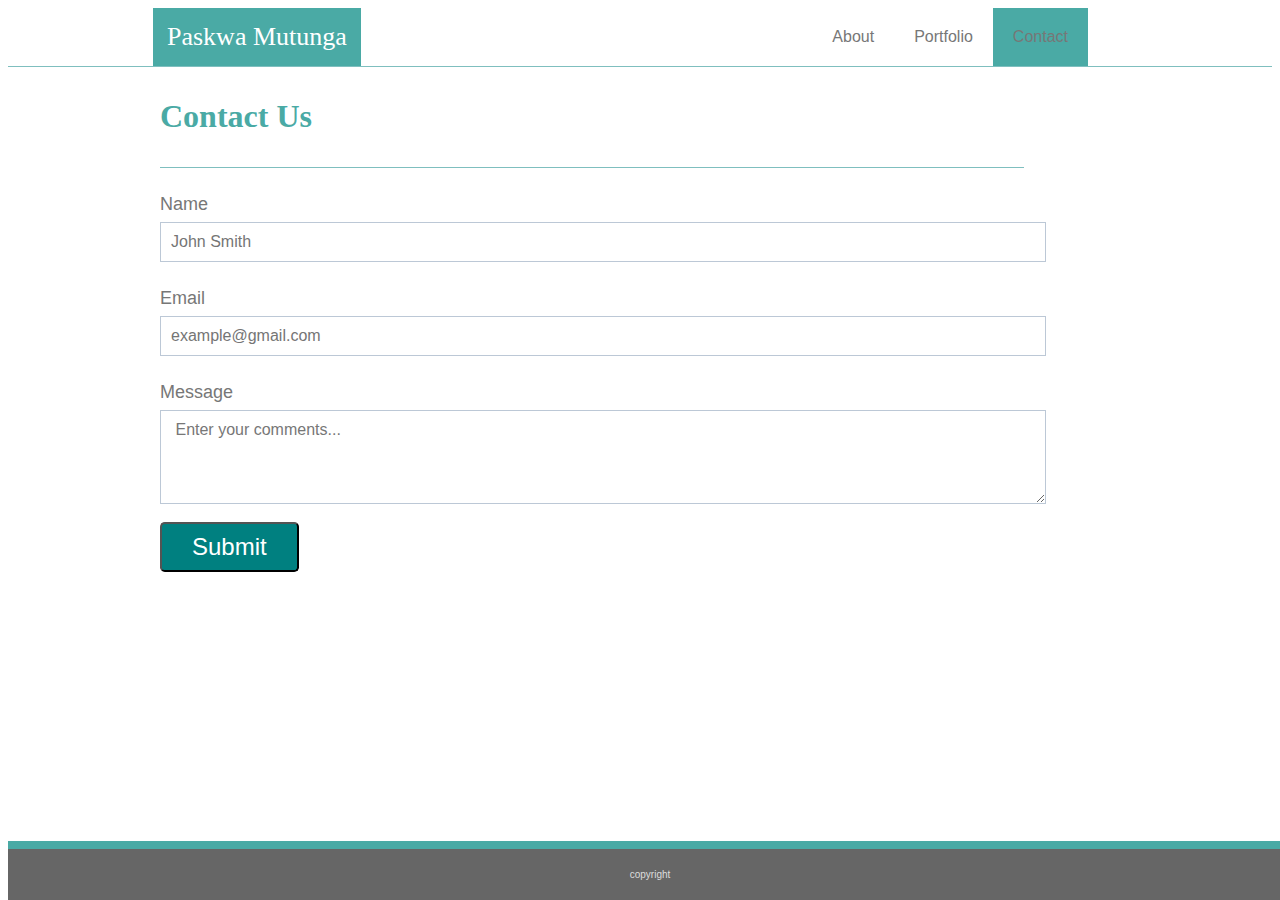
==== contact.html @ 3e225f2f "initial files for responsive portfolio" ====
<!DOCTYPE html>
<html lang="en-CA">
    <head>
            <meta charset="UTF-8"> <!--what does this do?-->
            <title>Paskwa Mutunga Portfolio</title> <!--This appears at the top of the browser and is used by Google-->
            <!-- <link rel="stylesheet" type="text/css" href="assets/css/reset.css"> this is the link to the css reset file -->
            <link rel="stylesheet" type="text/css" href="assets/css/style.css"> <!--this is the link to the css file-->

    </head>

    <body>
        <!-- Top Navigation -->
            <div id="navcontainer">
                <p id="logo"> Paskwa Mutunga </p>
                <nav>
                    <ul>
                        <li><a href="index.html">About</a> </li>
                        <li><a href="portfolio.html">Portfolio</a> </li>
                        <li class="active"><a href="contact.html">Contact</a> </li>

                    </ul>
                </nav>
            </div>
            
        <!-- Main Content Area -->
           <div id="maincontent">
                <h1>Contact Us</h1>
                <form action="https://www.linkedin.com/in/paskwa/" method="GET">
                   <p>Name <input type="text" name = "name" placeholder="John Smith"></p> 
                   <p>Email <input type="email" name = "email" placeholder="example@gmail.com"></p>
                   <p>Message <textarea name="comments" cols="30" rows = "4"> Enter your comments...</textarea></p>
                   <button>Submit</button>
                </form>
           </div>
    <!-- -->
            <footer>
                copyright
            </footer>

        
    </body>
</html>
---- assets/css/style.css ----
/* Styling for the top navigation */

#navcontainer {
    width: 100%;
    margin: 0 auto;
    overflow: auto;
    border-bottom: 1px solid rgb(0,128,128, 0.5);
}


nav ul{
        list-style-type: none;
        margin:0;
        padding: 0;
        overflow: hidden;
        float: right;
        position: absolute;
        right: 15%;
    }

    nav li {
           text-align: right;
           float: left;
    }

    nav li a {
        display: block;  /* this makes the whole block clickable */
        color: #777777;
        text-align: center;
        padding: 20px;
        text-decoration: none; /* remove underline */
    }



 /* adding active and hover effect */

nav li:hover {
    background:#b6dddb;
    color: black;
}

.active {
    background-color: #4aaaa5;
   
}

/* logo */

#logo {
    background: #4aaaa5;
    color: white;
    font-family: 'Georgia', 'Times', 'Times New Roman', 'serif';
    float: left;
    font-size: 26px;
    margin: 0px 0px 0px 145px;
    padding: 14px;

}

 /* Summary*/
#summary {
    background: white;
}


#maincontent {
    width: 960px;
    margin: 0 auto;
    padding-bottom: 60px;
    background:#ffffff;
    overflow: hidden; /*I found that this helped the divs stay in the maincontent div */
   
}

body {
    color: #777777;
    font-family: Arial, Helvetica, sans-serif;
    background: #ffffff;
}



heading {
    background: #4aaaa5;
    font-size: 20px;
    position: fixed;
    top:0;
    left:150px;
    color: aliceblue;
    padding: 20px;
    margin: 0;
    }



 h1 {
     color: #4aaaa5;
     font-family: Georgia, 'Times New Roman', Times, serif;
     padding: 10px 0px;
     
 }


 #portrait {
     width: 150px;
     height: 150px;
     float: left;
     margin: 0px 20px 20px 0px;
     border-radius: 0.5em;
 }



 /* Portfolio page styling */
 .port {
     width: 200px;
     height: 200px;
     margin: 20px;
     float: left;
     
 }
.port p{
    background:rgba(0,128,128,0.8);
    padding: 20px;
    text-align: center;
    margin-top: 140px;
    color: #ffffff;
 
    

}
 #port1{

    background-image: url('../images/Scrum.jpg');
     
 }

 #port2{
     background-image: url('../images/Business\ Analysis.jpg')
    
 }

 #port3{
     background-image: url('../images/Project\ Management.jpg');
     clear: left;

 } 

 #port4 {
     background-image: url('../images/Digital\ Strategy.jpg');
  }

 #port5 {
    
    background-image: url('../images/Web\ Development.jpg');
    clear:left;
    
} 


 /* Contact page styling */

 form{
     border-top: 1px solid rgb(0,128,128, 0.5);
     font-family: Arial, Helvetica, sans-serif;
     font-size: 18px;
     line-height: 2em;
     width:90%;
 }

 input, textarea {
     font-family: Arial, Helvetica, sans-serif;
     border: 1px solid rgba(121, 145, 173, 0.5);
     font-size: 16px;
     padding: 10px;
     display: block;
     margin-bottom: 10px;
     width: 100%;
     color: #777777;
    }

  input:hover, textarea:hover {
      background: #d4faf8;
  }

  button {
      text-align: center;
      background: teal;
      font-family: Arial, Helvetica, sans-serif;
      font-size: 24px;
      color: #ffffff;
      padding: 5px 30px;
      line-height: 1.5;
      border-radius: 0.3rem;
  }

  button:hover {
    background: #437976;
  }

  button:focus {
      background: #049c95;
  }
 /* footer */

 footer {

    background: #666666;
    position: fixed;
    bottom: 0;
    border-top: 8px solid #4aaaa5;
    width: 100%;
    font-size: 10px;
    padding: 20px 2px;
    text-align: center;
    color: #dddddd;
    }
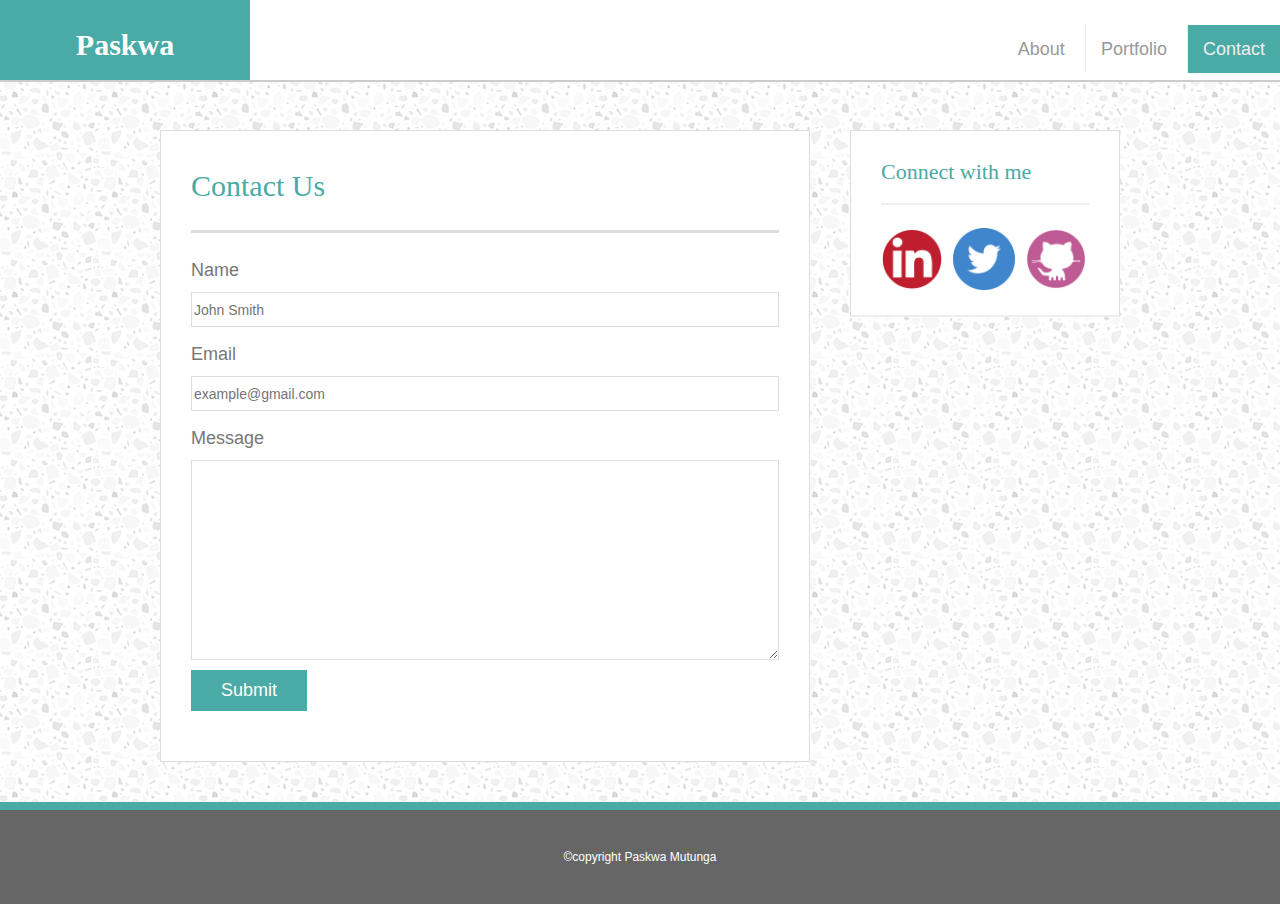
==== commit 0f798b3f: "responsive portfolio desktop design - Nov 22 2018 3.10pm" ====
--- a/contact.html
+++ b/contact.html
@@ -3,38 +3,61 @@
     <head>
             <meta charset="UTF-8"> <!--what does this do?-->
             <title>Paskwa Mutunga Portfolio</title> <!--This appears at the top of the browser and is used by Google-->
-            <!-- <link rel="stylesheet" type="text/css" href="assets/css/reset.css"> this is the link to the css reset file -->
+            <link rel="stylesheet" type="text/css" href="assets/css/reset.css"> <!--this is the link to the css reset file-->
             <link rel="stylesheet" type="text/css" href="assets/css/style.css"> <!--this is the link to the css file-->
 
     </head>
 
     <body>
         <!-- Top Navigation -->
-            <div id="navcontainer">
-                <p id="logo"> Paskwa Mutunga </p>
+        <header id="masthead">
+                <a href="index.html" id="logo">Paskwa</a>
                 <nav>
-                    <ul>
-                        <li><a href="index.html">About</a> </li>
-                        <li><a href="portfolio.html">Portfolio</a> </li>
-                        <li class="active"><a href="contact.html">Contact</a> </li>
-
-                    </ul>
+                    <a href="index.html">About</a>
+                    <a href="portfolio.html">Portfolio</a>
+                    <a class="active" href="contact.html"> Contact</a>
                 </nav>
-            </div>
+            </header>
             
         <!-- Main Content Area -->
-           <div id="maincontent">
+           <div id="main-container"class="container">
+                <section class="main-section">
                 <h1>Contact Us</h1>
-                <form action="https://www.linkedin.com/in/paskwa/" method="GET">
-                   <p>Name <input type="text" name = "name" placeholder="John Smith"></p> 
-                   <p>Email <input type="email" name = "email" placeholder="example@gmail.com"></p>
-                   <p>Message <textarea name="comments" cols="30" rows = "4"> Enter your comments...</textarea></p>
-                   <button>Submit</button>
-                </form>
+                    <form id = "contact-form">
+                    <ul>
+                        <li>
+                            <label for="name">Name</label>
+                            <input type="text" name="name" id="name" placeholder="John Smith" required="required">
+                        </li>
+                        <li>
+                            <label for="email">Email</label>
+                            <input type="email" name="email" type="email" placeholder="example@gmail.com" required="required">
+                        </li>
+                        <li>
+                            <label for="message">Message</label>
+                            <textarea name="message" id="message" required="required"></textarea>
+                        </li>
+                        <li>
+                            <input type="submit" name="submit">
+                        </li>
+                    </ul>
+                    </form>
+
+
+                </section>
+
+                <section class="sidebar">
+                        <div id="connect">
+                                <h2> Connect with me</h2>
+                                <img class="social" src="assets/images/linkedinred.png" alt="LinkedIn Icon">
+                                <img class="social" src="assets/images/twitterblue.png" alt="Twitter icon">
+                                <img class = "social" src="assets/images/githubpurple.png" alt="GitHub icon" srcset="">
+                        </div>
+            </section>
            </div>
     <!-- -->
             <footer>
-                copyright
+                &copy;copyright Paskwa Mutunga
             </footer>
 
         
--- a/assets/css/style.css
+++ b/assets/css/style.css
@@ -1,218 +1,292 @@
-/* Styling for the top navigation */
-
-#navcontainer {
-    width: 100%;
-    margin: 0 auto;
-    overflow: auto;
-    border-bottom: 1px solid rgb(0,128,128, 0.5);
-}
-
-
-nav ul{
-        list-style-type: none;
-        margin:0;
-        padding: 0;
-        overflow: hidden;
-        float: right;
-        position: absolute;
-        right: 15%;
-    }
-
-    nav li {
-           text-align: right;
-           float: left;
-    }
-
-    nav li a {
-        display: block;  /* this makes the whole block clickable */
-        color: #777777;
-        text-align: center;
-        padding: 20px;
-        text-decoration: none; /* remove underline */
-    }
-
-
-
- /* adding active and hover effect */
-
-nav li:hover {
-    background:#b6dddb;
-    color: black;
-}
-
-.active {
-    background-color: #4aaaa5;
-   
-}
-
-/* logo */
-
-#logo {
-    background: #4aaaa5;
-    color: white;
-    font-family: 'Georgia', 'Times', 'Times New Roman', 'serif';
-    float: left;
-    font-size: 26px;
-    margin: 0px 0px 0px 145px;
-    padding: 14px;
-
-}
-
- /* Summary*/
-#summary {
-    background: white;
-}
-
-
-#maincontent {
-    width: 960px;
-    margin: 0 auto;
-    padding-bottom: 60px;
-    background:#ffffff;
-    overflow: hidden; /*I found that this helped the divs stay in the maincontent div */
-   
+/* Styling for all elements */
+
+* {
+    box-sizing: border-box; /* This ensures padding and margin are included in total div space */
 }
 
 body {
+    font-size: 18px;
+    line-height: 34px;
     color: #777777;
     font-family: Arial, Helvetica, sans-serif;
+    background: url('../images/light-grey-terrazzo.png');
+  
+}
+
+
+
+/* Style common elements on all pages. Header, footer, contact */
+
+/* Header */
+ 
+#masthead {
     background: #ffffff;
-}
-
-
-
-heading {
+    margin: 0 0 30px; /* Top and right=0 and bottom and left 30?*/
+    z-index: 99;
+    color: #ffffff;
+    overflow: auto;
+    border-bottom: 2px solid #cccccc;
+    position: fixed;
+    width: 100%;
+}
+
+#logo {
+    width: 250px;
+    height: 80px;
     background: #4aaaa5;
-    font-size: 20px;
-    position: fixed;
-    top:0;
-    left:150px;
-    color: aliceblue;
-    padding: 20px;
-    margin: 0;
+    float: left;
+    font-family: Georgia, 'Times New Roman', Times, serif;
+    text-align: center;
+    line-height: 90px;
+    color: #ffffff;
+    font-weight: 700;
+    font-size: 30px;
+    text-decoration: none;
+}
+
+nav {
+    float: right;
+    margin-top: 25px;
+}
+
+nav a{
+    color: #999999;
+    text-decoration: none;
+    margin:0 auto;
+    display: inline-block; /* links lay next to each other instead of stacked on top of each other*/
+    border-left: 1px solid #efefef; /* creates lines on nav bar */
+    padding:15px;
+    line-height: 18px;
+  }
+
+nav a:first-child {
+    border-left: 0 none; /* first link has no left border*/
+}
+
+.active {
+    background: #4aaaa5;
+    color: #efefef;
+}
+
+/* headings, paragraphs */
+
+h1, h2, h3, p {
+    margin-bottom: 20px;
+
+}
+
+h1, h2, h3 {
+    font-family: Georgia, 'Times New Roman', Times, serif;
+    font-weight: 700px;
+    color: #4aaaa5;
+}
+
+h1 {
+    font-size: 30px;
+    line-height: 49px;
+    border-bottom: 3px solid #ddd;
+    padding-bottom: 20px;
+}
+
+h2, h3 {
+    font-size: 22px;
+}
+
+p:last-child {
+    margin-bottom: 0;
+    color: red;
+}
+
+/* content container */
+
+/* Entire page */
+
+.container {
+    width: 100%;
+    max-width: 960px;
+    margin: 0 auto;
+    clear: both;
+}
+
+/* Main content section */
+#main-container {
+    padding-top: 130px; /* why do we need this?*/
+
+}
+
+.main-section{
+    background: #ffffff;
+    padding: 30px;
+    margin: 0 0 40px 0; /* Top, Right, Bottom, Left */
+    width: 100%; /*itmens take 100% of container */
+    max-width: 650px;
+    float: left;
+    border: 1px solid #ddd;
+
+}
+
+/*Side bar - Connect with me*/
+
+.sidebar {
+
+    background: #ffffff;
+    padding: 30px;
+    width: 100%;
+    max-width: 270px;
+    float: right;
+    border: 1px solid #ddd;
+    margin-bottom: 20px;
+}
+
+.social {
+    width: 62px;
+    height: 62px;
+    margin-top: 8px;
+    margin-right: 5px;
     }
 
-
-
- h1 {
-     color: #4aaaa5;
-     font-family: Georgia, 'Times New Roman', Times, serif;
-     padding: 10px 0px;
-     
- }
-
-
- #portrait {
-     width: 150px;
-     height: 150px;
-     float: left;
-     margin: 0px 20px 20px 0px;
-     border-radius: 0.5em;
- }
-
-
-
- /* Portfolio page styling */
- .port {
-     width: 200px;
-     height: 200px;
-     margin: 20px;
-     float: left;
-     
- }
-.port p{
-    background:rgba(0,128,128,0.8);
-    padding: 20px;
+.social:last-child {
+    margin-right: 0;
+
+}
+
+h3, .sidebar, h2 {
+    border-bottom: 2px solid #eee;
+    padding-bottom: 20px;
+    margin-bottom: 15px;
+    line-height: 22px;
+}
+
+/* Footer */
+
+
+footer {
+    background: #666666;
+    color: #ffffff;
+    padding: 30px 0;
+    clear: both;
+    border-top: 8px solid #4aaaa5;
+    font-size: 12px;
     text-align: center;
-    margin-top: 140px;
-    color: #ffffff;
+
+}
+
+
+/* About Page Styling */
+
+.authport {
+    width:200px;
+    height: auto;
+    margin-top: 10px;
+    float: left;
+    margin-right: 25px;
+    border-radius: 1.2rem;
+}
+
+/* Portfolio Page styling */
+.port {
+    width:200px;
+    height: 200px;
+    margin-top: 10px;
+    float: left;
+    margin-right: 25px;
+   
+}
+
+.work {
+   /* border: 1px solid red; */
+   width: 274px;
+   height: 200px;
+   /* overflow:auto;
+   position: relative; */
+   float: left;
+   margin: 20px 0 25px;
+   
+}
+
+.work:nth-child(even){
+    margin-right: 40px; /*this pushes the image down the page */
+}
+
+/* Format the images so they fit into the entire div */
+
+.work img {
+  width:100%;
+  border: 0 none;
  
-    
-
-}
- #port1{
-
-    background-image: url('../images/Scrum.jpg');
-     
- }
-
- #port2{
-     background-image: url('../images/Business\ Analysis.jpg')
-    
- }
-
- #port3{
-     background-image: url('../images/Project\ Management.jpg');
-     clear: left;
-
- } 
-
- #port4 {
-     background-image: url('../images/Digital\ Strategy.jpg');
-  }
-
- #port5 {
-    
-    background-image: url('../images/Web\ Development.jpg');
-    clear:left;
-    
-} 
-
-
- /* Contact page styling */
-
- form{
-     border-top: 1px solid rgb(0,128,128, 0.5);
-     font-family: Arial, Helvetica, sans-serif;
-     font-size: 18px;
-     line-height: 2em;
-     width:90%;
- }
-
- input, textarea {
-     font-family: Arial, Helvetica, sans-serif;
-     border: 1px solid rgba(121, 145, 173, 0.5);
-     font-size: 16px;
-     padding: 10px;
-     display: block;
-     margin-bottom: 10px;
-     width: 100%;
-     color: #777777;
+}
+
+.worksummary {
+    border-bottom: 0;
+    background: rgba(0,128,128, 0.8);
+    color: #ffffff;
+    text-align: center;
+    clear:both; /*doing this helped size the height correctly*/
+    position: relative;
+    bottom:70px;
+    padding: 15px;
+    width: 100%;
+    line-height: 30px;
+    font-weight: 300;
+
     }
 
-  input:hover, textarea:hover {
-      background: #d4faf8;
-  }
-
-  button {
-      text-align: center;
-      background: teal;
-      font-family: Arial, Helvetica, sans-serif;
-      font-size: 24px;
-      color: #ffffff;
-      padding: 5px 30px;
-      line-height: 1.5;
-      border-radius: 0.3rem;
-  }
-
-  button:hover {
-    background: #437976;
-  }
-
-  button:focus {
-      background: #049c95;
-  }
- /* footer */
-
- footer {
-
-    background: #666666;
-    position: fixed;
-    bottom: 0;
-    border-top: 8px solid #4aaaa5;
-    width: 100%;
-    font-size: 10px;
-    padding: 20px 2px;
-    text-align: center;
-    color: #dddddd;
-    }+
+/* Contact Us Page */
+
+#contact-form ul {
+   margin-bottom: 20px;
+ 
+}
+
+#contact-form li {
+    margin-bottom: 10px;
+}
+
+ #contact-form label, input[type=text], input[type=email], textarea {
+    display: block;
+    width: 100%;
+}
+
+#contact-form label {
+    font-size: 18px;
+    font-family: Arial, Helvetica, sans-serif;
+    color: #777777;
+    margin-bottom: 5px;
+
+}
+
+input[type=text], input[type=email], textarea {
+   
+    height: 35px;
+    font-size: 14px;
+    font-family: Arial, Helvetica, sans-serif;
+    color: #777777;
+    border: 1px solid #ddd;
+}
+
+input:hover {
+    background: #c9eeeb;
+    border:1px solid #777777;
+}
+
+textarea {
+    height: 200px;
+}
+
+textarea:hover {
+    background: #c9eeeb;
+    border:1px solid #777777;
+}
+
+input[type=submit] {
+
+    border: 1px solid red;
+    background: #4aaaa5;
+    border: 0 none;
+    color: #ffffff;
+    font-size: 18px;
+    padding: 10px 30px;
+    cursor: pointer;
+
+}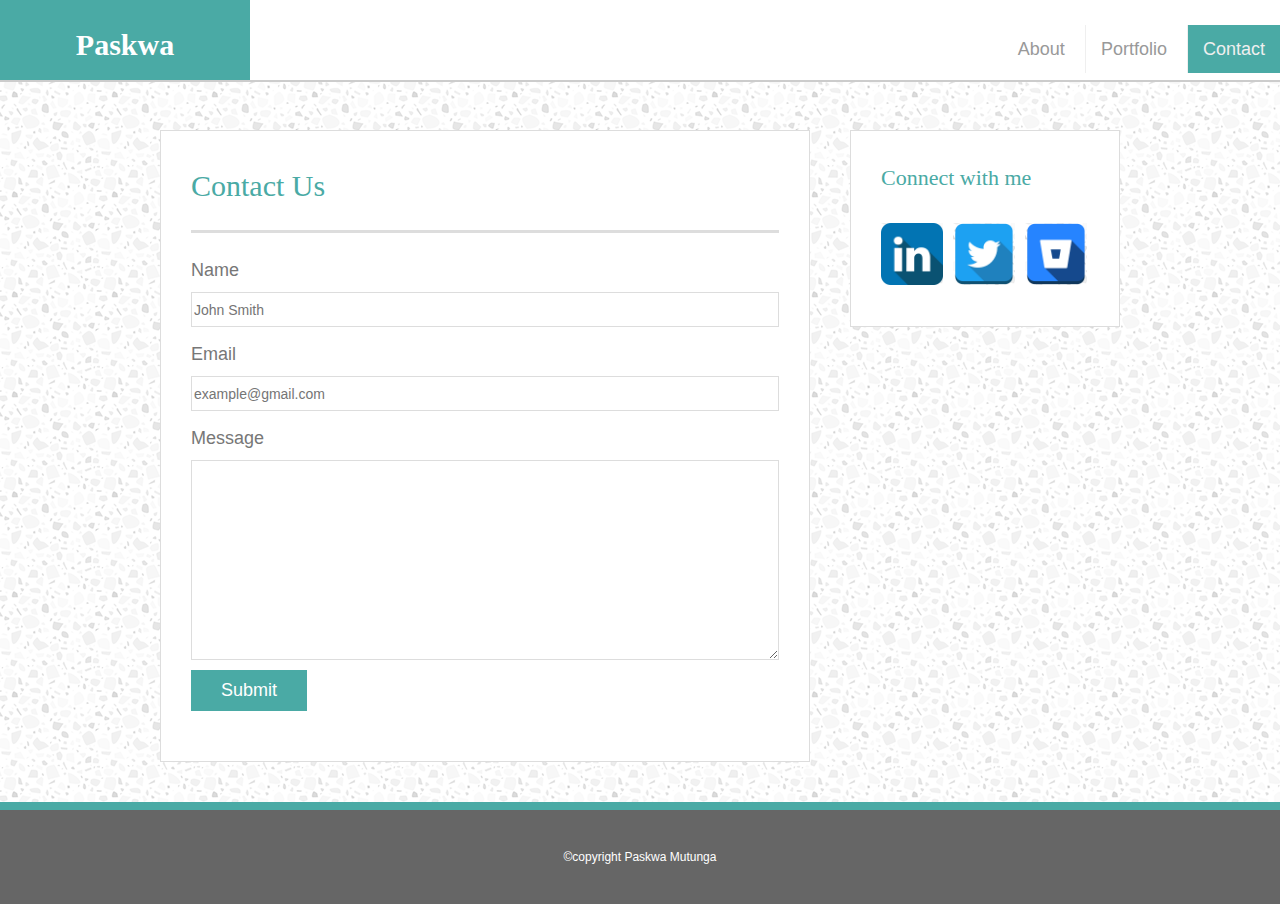
==== commit 693d7d29: "responsive portfolio 2018-Nov-22 4.35pm" ====
--- a/contact.html
+++ b/contact.html
@@ -2,6 +2,7 @@
 <html lang="en-CA">
     <head>
             <meta charset="UTF-8"> <!--what does this do?-->
+            <meta name="viewport" content="width=device-width, initial-scale=1.0"> <!--viewport gives browser instructions on how to control page dimensions-->
             <title>Paskwa Mutunga Portfolio</title> <!--This appears at the top of the browser and is used by Google-->
             <link rel="stylesheet" type="text/css" href="assets/css/reset.css"> <!--this is the link to the css reset file-->
             <link rel="stylesheet" type="text/css" href="assets/css/style.css"> <!--this is the link to the css file-->
@@ -49,9 +50,9 @@
                 <section class="sidebar">
                         <div id="connect">
                                 <h2> Connect with me</h2>
-                                <img class="social" src="assets/images/linkedinred.png" alt="LinkedIn Icon">
-                                <img class="social" src="assets/images/twitterblue.png" alt="Twitter icon">
-                                <img class = "social" src="assets/images/githubpurple.png" alt="GitHub icon" srcset="">
+                                <a href="https://www.linkedin.com/in/paskwa/"><img class="social" src="assets/images/linkedin_square.png" alt="LinkedIn Icon"></a>
+                                <a href="https://twitter.com/PaskwaMutunga"><img class="social" src="assets/images/twitter_square.png" alt="Twitter icon"></a>
+                                <a href="https://gitlab.com/pmutunga"> <img class = "social" src="assets/images/github_square.png" alt="GitHub icon" srcset=""></a>
                         </div>
             </section>
            </div>
--- a/assets/css/style.css
+++ b/assets/css/style.css
@@ -92,10 +92,7 @@
     font-size: 22px;
 }
 
-p:last-child {
-    margin-bottom: 0;
-    color: red;
-}
+
 
 /* content container */
 
@@ -138,15 +135,22 @@
     margin-bottom: 20px;
 }
 
+#connect a {
+    margin-right: 5px;
+}
+
+#connect a:last-child{
+    margin-right: 0;
+}
 .social {
     width: 62px;
     height: 62px;
     margin-top: 8px;
-    margin-right: 5px;
-    }
-
-.social:last-child {
     margin-right: 0;
+    background: url(../images/light-grey-terrazzo.png);
+      }
+
+
 
 }
 
@@ -181,6 +185,28 @@
     float: left;
     margin-right: 25px;
     border-radius: 1.2rem;
+}
+
+#skills {
+    border-top: 1px solid #cccccc;
+}
+
+strong {
+    
+    margin-top: 50px;
+    font-weight: 700;
+}
+
+#skills ul {
+    padding-left: 40px;
+    font-size: 17px;
+
+}
+
+#skills li {
+    list-style-type: disc;
+    margin-inline-start: 0px;
+    padding-inline-start: 40px;
 }
 
 /* Portfolio Page styling */
@@ -289,4 +315,23 @@
     padding: 10px 30px;
     cursor: pointer;
 
-}+}
+
+/* Responsive design */
+
+@media screen and (max-width: 768px) {
+
+    #logo {
+        width:100%;
+    }
+
+    nav {
+        width:100%;
+
+    }
+    .sidebar{
+       float:none;
+    
+    }
+}
+
